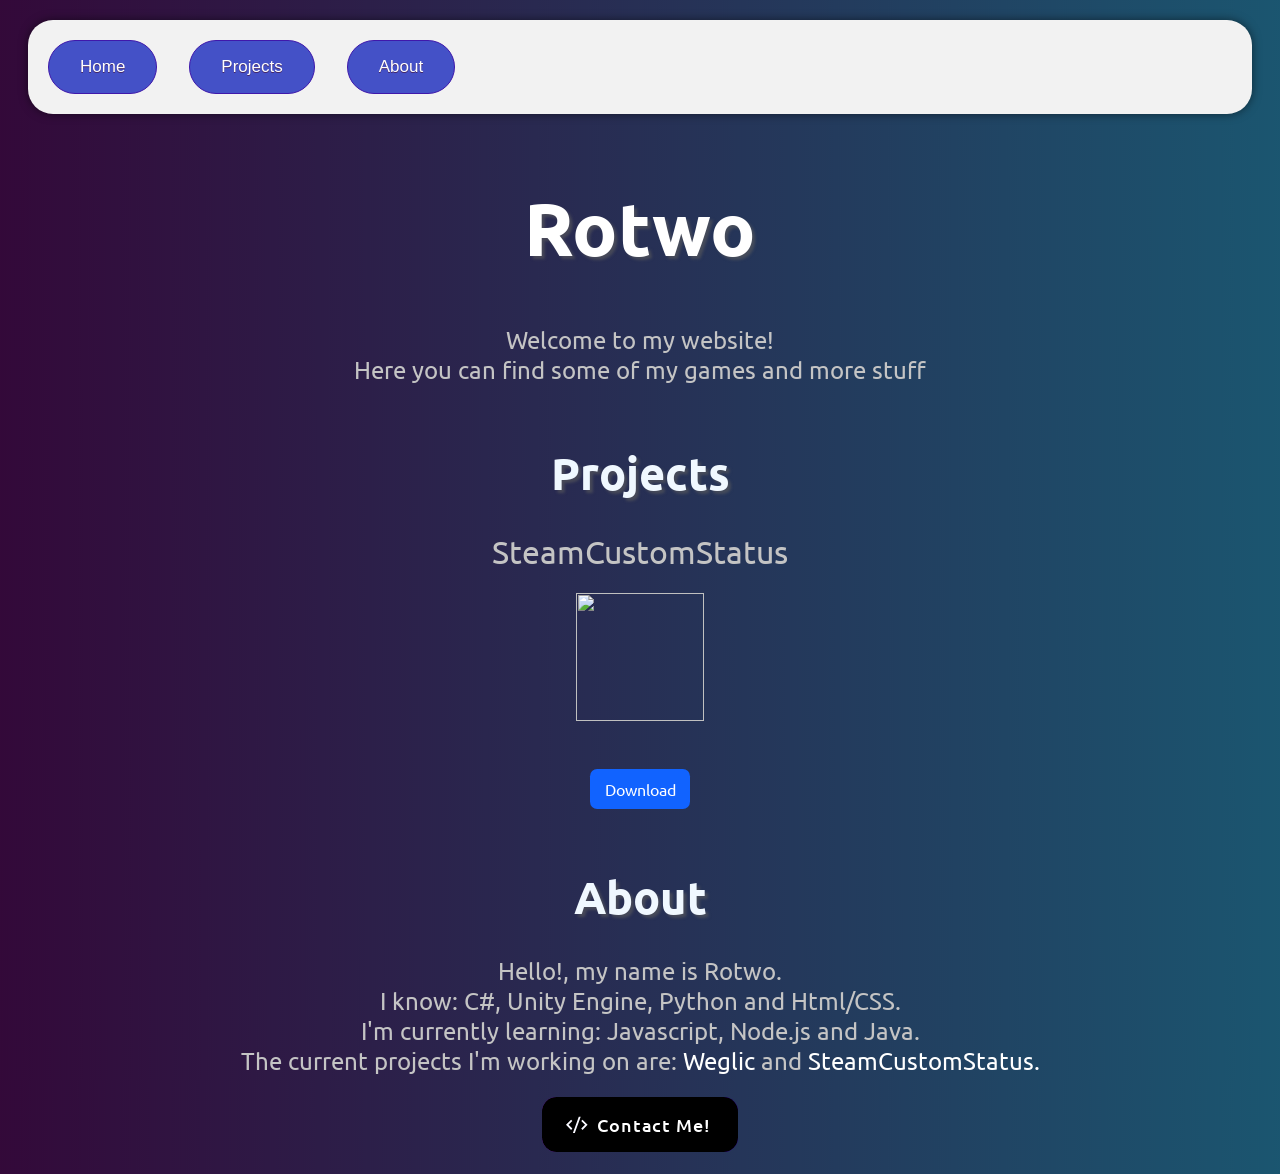
==== index.html @ 0242bb59 "Add files via upload" ====
<!DOCTYPE html>
<html lang="en">
<head>
    <meta charset="UTF-8">
    <meta http-equiv="X-UA-Compatible" content="IE=edge">
    <meta name="viewport" content="width=device-width, initial-scale=0.55">
    <title>Rotwo</title>
    <link rel="stylesheet" href="./style.css">
    <link rel="icon" href="./favicon.ico">
</head>
<body>
<nav>
    <ul>
        <li><a href="#" class="ulBtn">Home</a></li>
        <li class="nav01"><a href="#games" class="ulBtn">Projects</a></li>
        <li class="nav01"><a href="#about" class="ulBtn">About</a></li>
      </ul>
</nav>
    <h1 class="MainTitle">Rotwo</h1>
    <div class="Description">Welcome to my website!</div>
    <div class="Description">Here you can find some of my games and more stuff</div>

    <div id="games">
        <h1 class="ProjectsTitle">Projects</h1>

        <div class="Description" style="font-size: 2em;">SteamCustomStatus</div>
        <h1 style="text-align: center;">        <img src="resources/SteamCustomStatusIcon.png" alt="" style="width: 4em; height: 4em;"></h1>

        <div>&nbsp;</div>

        <div style="text-align:center;width: 100px; margin: 0 auto;">
            <div class="downloadBtn" data-tooltip="Size: 11Mb">
                <div class="button-wrapper-downloadBtn">
                  <div class="text-downloadBtn"><a href="https://github.com/Rotwo/SteamCustomStatus/releases">Download</a></div>
                    <span class="icon-downloadBtn">
                      <svg xmlns="http://www.w3.org/2000/svg" aria-hidden="true" role="img" width="2em" height="2em" preserveAspectRatio="xMidYMid meet" viewBox="0 0 24 24"><a href="https://github.com/Rotwo/SteamCustomStatus/releases"></a><path fill="none" stroke="currentColor" stroke-linecap="round" stroke-linejoin="round" stroke-width="2" d="M12 15V3m0 12l-4-4m4 4l4-4M2 17l.621 2.485A2 2 0 0 0 4.561 21h14.878a2 2 0 0 0 1.94-1.515L22 17"><a href="https://github.com/Rotwo/SteamCustomStatus/releases"></a></path><a href="https://github.com/Rotwo/SteamCustomStatus/releases"></a></svg>
                    </span>
                  </div>
                </div>
            </div>



        


    <div class="About" id="about">
        <h1 class="ProjectsTitle">About</h1>
        <div class="Description">Hello!, my name is Rotwo.</div>
        <div class="Description">I know: C#, Unity Engine, Python and Html/CSS.</div>
        <div class="Description">I'm currently learning: Javascript, Node.js and Java.</div>
        <div class="Description">The current projects I'm working on are: <a href="Weglic">Weglic</a> and <a href="https://github.com/Rotwo/SteamCustomStatus/releases">SteamCustomStatus.</a> </div>
        <h1 style="text-align: center;"><button class="contactme">
            <span><svg viewBox="0 0 24 24" xmlns="http://www.w3.org/2000/svg"><path d="M0 0h24v24H0z" fill="none"></path><path d="M24 12l-5.657 5.657-1.414-1.414L21.172 12l-4.243-4.243 1.414-1.414L24 12zM2.828 12l4.243 4.243-1.414 1.414L0 12l5.657-5.657L7.07 7.757 2.828 12zm6.96 9H7.66l6.552-18h2.128L9.788 21z" fill="currentColor"></path></svg><a href="mailto:Support.Rotwo@proton.me"> Contact Me!</a></span>
          </button></h1>
    </div>

    </div>
</body>
</html>
---- style.css ----
@import url('https://fonts.googleapis.com/css2?family=Ubuntu:wght@300&display=swap');

.MainTitle{
    padding-top: 15px;
    text-shadow: 3px 3px 3px rgba(92, 92, 92, 0.596);
    color: white;
    font: bold;
    font-family: 'Ubuntu', sans-serif;
    font-size: 75px;
    text-align: center;
    animation: animateOpacity 1.5s ease-in-out;
}
body{
    background-image: url("background.png");
    background-repeat: repeat-y;
    animation: slideInFromLeft 1s ease-in-out;
}

.ProjectsTitle{
    padding-top: 30px;
    text-shadow: 3px 3px 3px rgba(92, 92, 92, 0.596);
    color: fff;
    font: bold;
    font-family: 'Ubuntu', sans-serif;
    font-size: 45px;
    color: aliceblue;
    text-align: center;
}    

ul{
    align-items: center;
    display: flex;
    font-family: 'Courier New', Courier, monospace;
    font-size: 2em;

    animation: apperUL 5s;

    /* Set a background gray rounded */
    background-color: #f2f2f2;
    border-radius: 25px;
    padding: 20px;
    margin: 20px;
    box-shadow: 0px 0px 10px rgba(0,0,0,0.5);
}


@keyframes appearUL{
    0%{
        opacity: 0;
    }
    100%{
        opacity: 100;
    }
}

li{
    color: rgb(0, 0, 0, 0);
}

.nav01{
    padding-left: 1em;
}

a{
    text-decoration: none;
    color: white;
    font: bold;
    font-family: 'Ubuntu', sans-serif;
}

.Description{
    color: rgb(196, 196, 196);
    font: normal;
    font-family: 'Ubuntu', sans-serif;
    font-size: 1.5em;
    text-align: center;
    display: block;
    animation: animateDownToUp 2s ease-in-out;
}

.ulBtn {
    align-items: center;
	background-color:#4451c7;
	border-radius:28px;
	border:1px solid #3f18ab;
	display:inline-block;
	cursor:pointer;
	color:#ffffff;
	font-family:Arial;
	font-size:17px;
	padding:16px 31px;
	text-decoration:none;
	text-shadow:0px 1px 0px #442766;
}
.ulBtn:hover {
	background-color:#922abf;
}
.ulBtn:active {
	position:relative;
	top:1px;
}

@keyframes animateOpacity {
    0%{
        opacity: 0%;
    }
    100%{
        opacity: 100%;
    }
}

@keyframes animateDownToUp {
    0%{
        transform: translateY(500px);
        opacity: 0%;
    }
    100%{
        transform: translateY(0px);
        opacity: 100%;
    }
}

@keyframes slideInFromLeft {
    0% {
      transform: translateX(-100%);
    }
    100% {
      transform: translateX(0);
    }
  }

  /* From uiverse.io by @satyamchaudharydev */
.downloadBtn {
    --width: 100px;
    --height: 40px;
    --tooltip-height: 35px;
    --tooltip-width: 90px;
    --gap-between-tooltip-to-button: calc(var(--tooltip-height) + 3px);
    --button-color: #1163ff;
    --tooltip-color: #fff;
    width: var(--width);
    height: var(--height);
    background: var(--button-color);
    position: relative;
    text-align: center;
    border-radius: 0.45em;
    font-family: "Arial";
    transition: background 0.3s;
   }
   
   .downloadBtn::before {
    position: absolute;
    content: attr(data-tooltip);
    width: var(--tooltip-width);
    height: var(--tooltip-height);
    background-color: var(--tooltip-color);
    font-size: 0.9rem;
    color: #111;
    border-radius: .25em;
    line-height: var(--tooltip-height);
    bottom: calc(var(--height) + var(--gap-between-tooltip-to-button) + 10px);
    left: calc(50% - var(--tooltip-width) / 2);
   }
   
   .downloadBtn::after {
    position: absolute;
    content: '';
    width: 0;
    height: 0;
    border: 10px solid transparent;
    border-top-color: var(--tooltip-color);
    left: calc(50% - 10px);
    bottom: calc(var(--height) + var(--gap-between-tooltip-to-button) - 10px);
   }
   
   .downloadBtn::after,.downloadBtn::before {
    opacity: 0;
    visibility: hidden;
    transition: all 0.5s;
   }
   
   .text-downloadBtn {
    display: flex;
    align-items: center;
    justify-content: center;
   }
   
   .button-wrapper-downloadBtn,.text-downloadBtn,.icon-downloadBtn {
    overflow: hidden;
    position: absolute;
    width: 100%;
    height: 100%;
    left: 0;
    color: #fff;
   }
   
   .text-downloadBtn {
    top: 0
   }
   
   .text-downloadBtn{
    transition: top 0.5s;
   }
   
   .icon-downloadBtn {
    color: #fff;
    top: 100%;
    display: flex;
    align-items: center;
    justify-content: center;
   }
   
   .downloadBtn:hover {
    background: #6c18ff;
   }
   

   
   .downloadBtn:hover:before,.downloadBtn:hover:after {
    opacity: 1;
    visibility: visible;
   }

   .downloadCenter{
    display: flex;
    justify-content: center;
    align-items: center;
   }

   .AboutProjects{
       text-align: center;
       display: flex;
   }
   
   /* From uiverse.io by @adamgiebl */
.contactme {
    /* Force to be on the center */

    position: relative;
    font-family: 'Ubuntu', sans-serif;
    font-weight: 500;
    font-size: 18px;
    letter-spacing: 0.05em;
    border-radius: 0.8em;
    border: none;
    background: linear-gradient(to right, #8e2de2, #4a00e0);
    color: ghostwhite;
    overflow: hidden;
   }
   
   .contactme svg {
    width: 1.2em;
    height: 1.2em;
    margin-right: 0.5em;
   }
   
   .contactme span {
    position: relative;
    z-index: 10;
    transition: color 0.4s;
    display: inline-flex;
    align-items: center;
    padding: 0.8em 1.2em 0.8em 1.05em;
   }
   
   .contactme::before,
   .contactme::after {
    position: absolute;
    top: 0;
    left: 0;
    width: 100%;
    height: 100%;
    z-index: 0;
   }
   
   .contactme::before {
    content: "";
    background: #000;
    width: 120%;
    left: -10%;
    transform: skew(30deg);
    transition: transform 0.4s cubic-bezier(0.3, 1, 0.8, 1);
   }
   
   .contactme:hover::before {
    transform: translate3d(100%, 0, 0);
   }
   
   .contactme:active {
    transform: scale(0.95);
   }
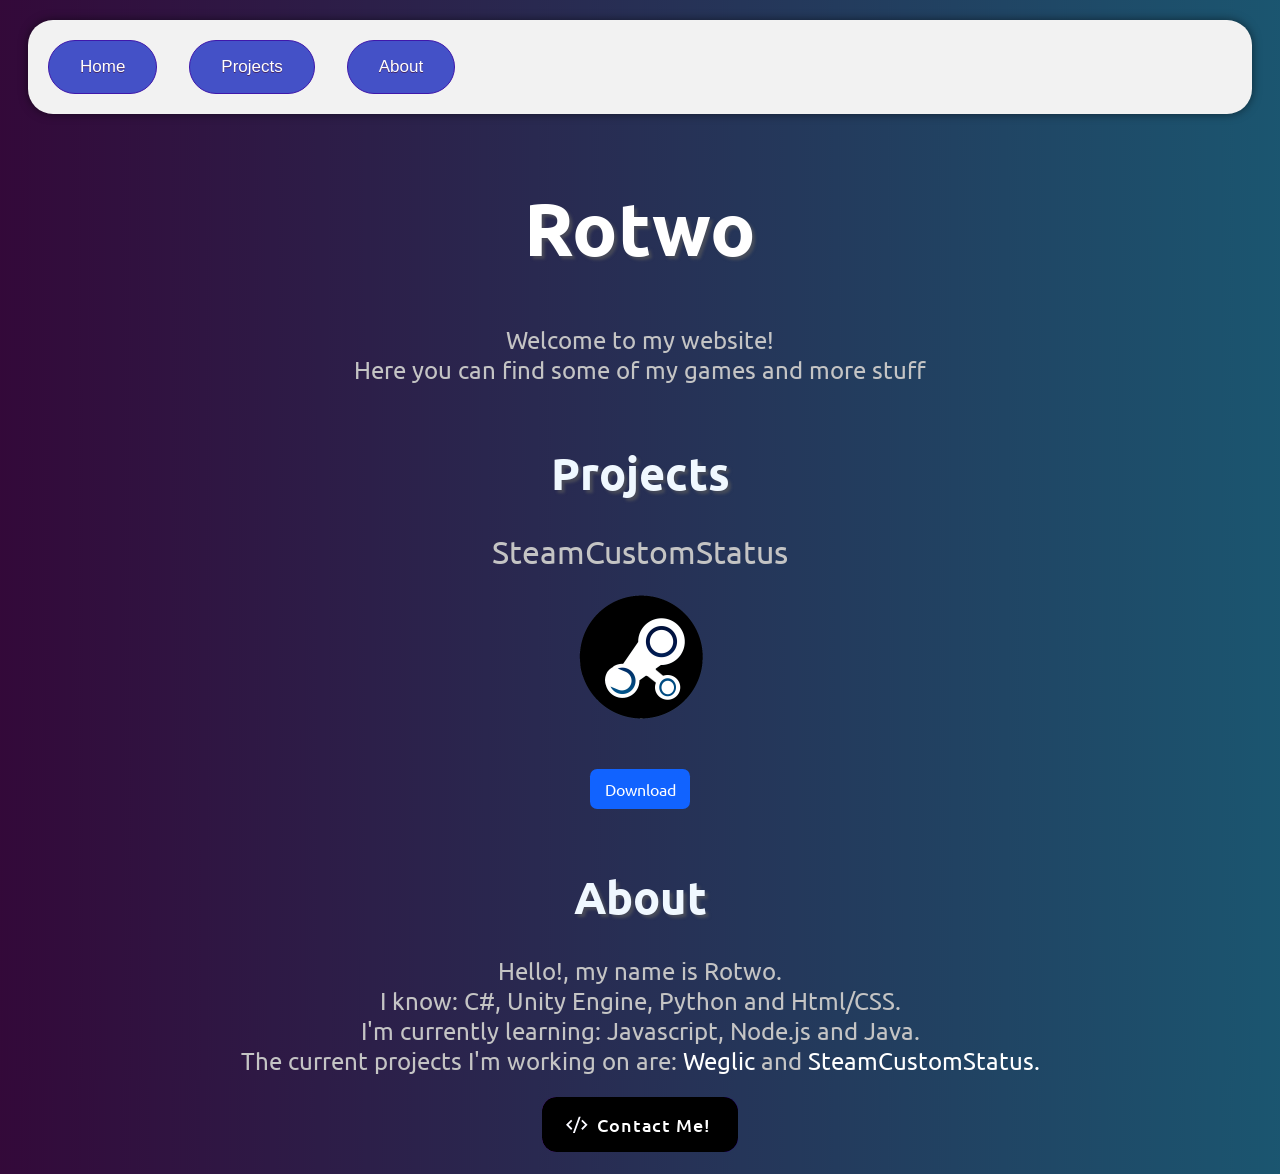
==== commit fe275f2a: "Add files via upload" ====
--- a/index.html
+++ b/index.html
@@ -6,7 +6,7 @@
     <meta name="viewport" content="width=device-width, initial-scale=0.55">
     <title>Rotwo</title>
     <link rel="stylesheet" href="./style.css">
-    <link rel="icon" href="./favicon.ico">
+    <link rel="icon" href="https://raw.githubusercontent.com/Rotwo/rotwo.github.io/main/favicon.ico">
 </head>
 <body>
 <nav>
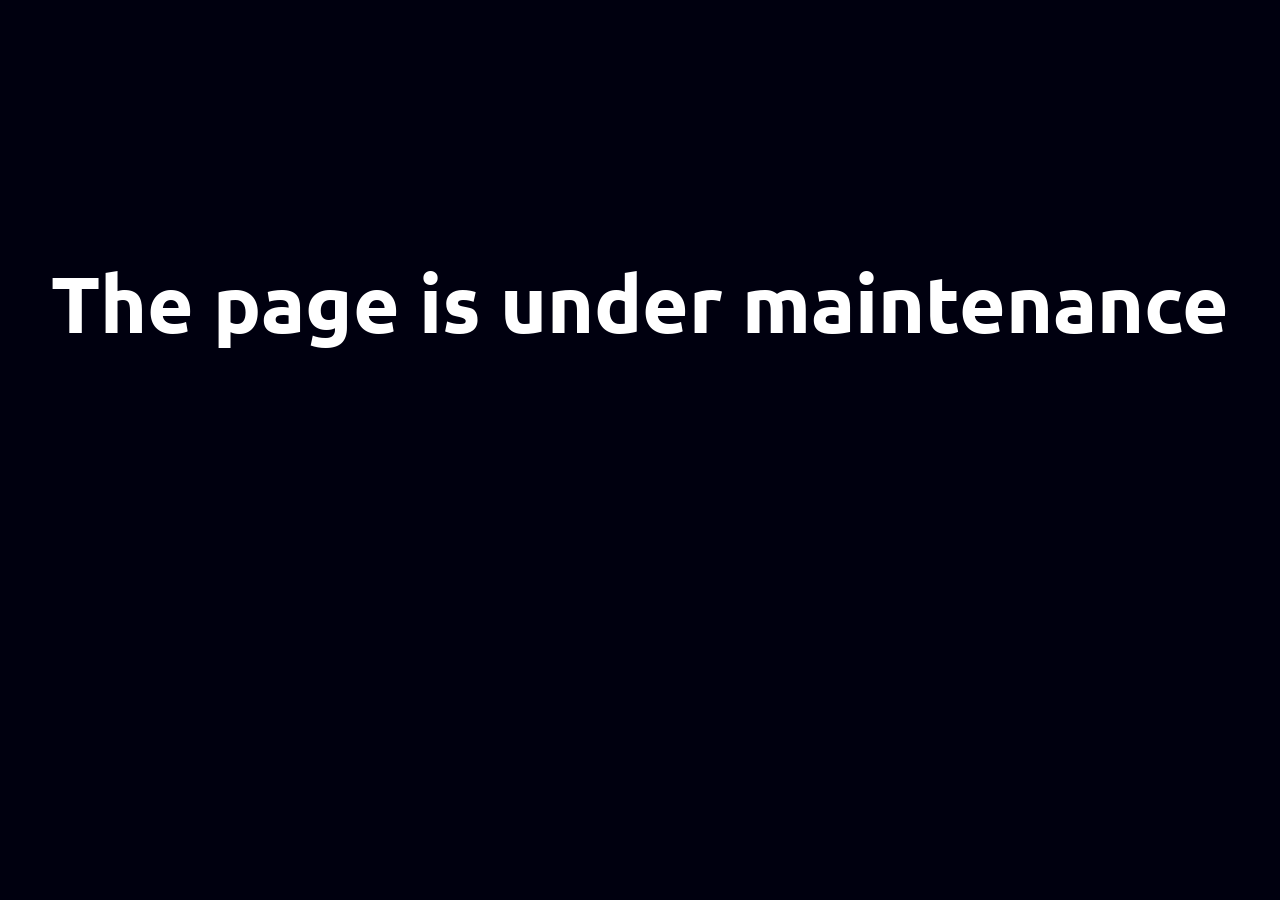
==== commit c9fd429e: "Add files via upload" ====
--- a/index.html
+++ b/index.html
@@ -6,7 +6,8 @@
     <meta name="viewport" content="width=device-width, initial-scale=0.55">
     <title>Rotwo</title>
     <link rel="stylesheet" href="./style.css">
-    <link rel="icon" href="https://raw.githubusercontent.com/Rotwo/rotwo.github.io/main/favicon.ico">
+    <link rel="icon" href="https://raw.githubusercontent.com/Rotwo/rotwo.github.io/main/favicon.png">
+    <script src="./script.js"></script>
 </head>
 <body>
 <nav>
@@ -57,4 +58,4 @@
 
     </div>
 </body>
-</html>+</html>
